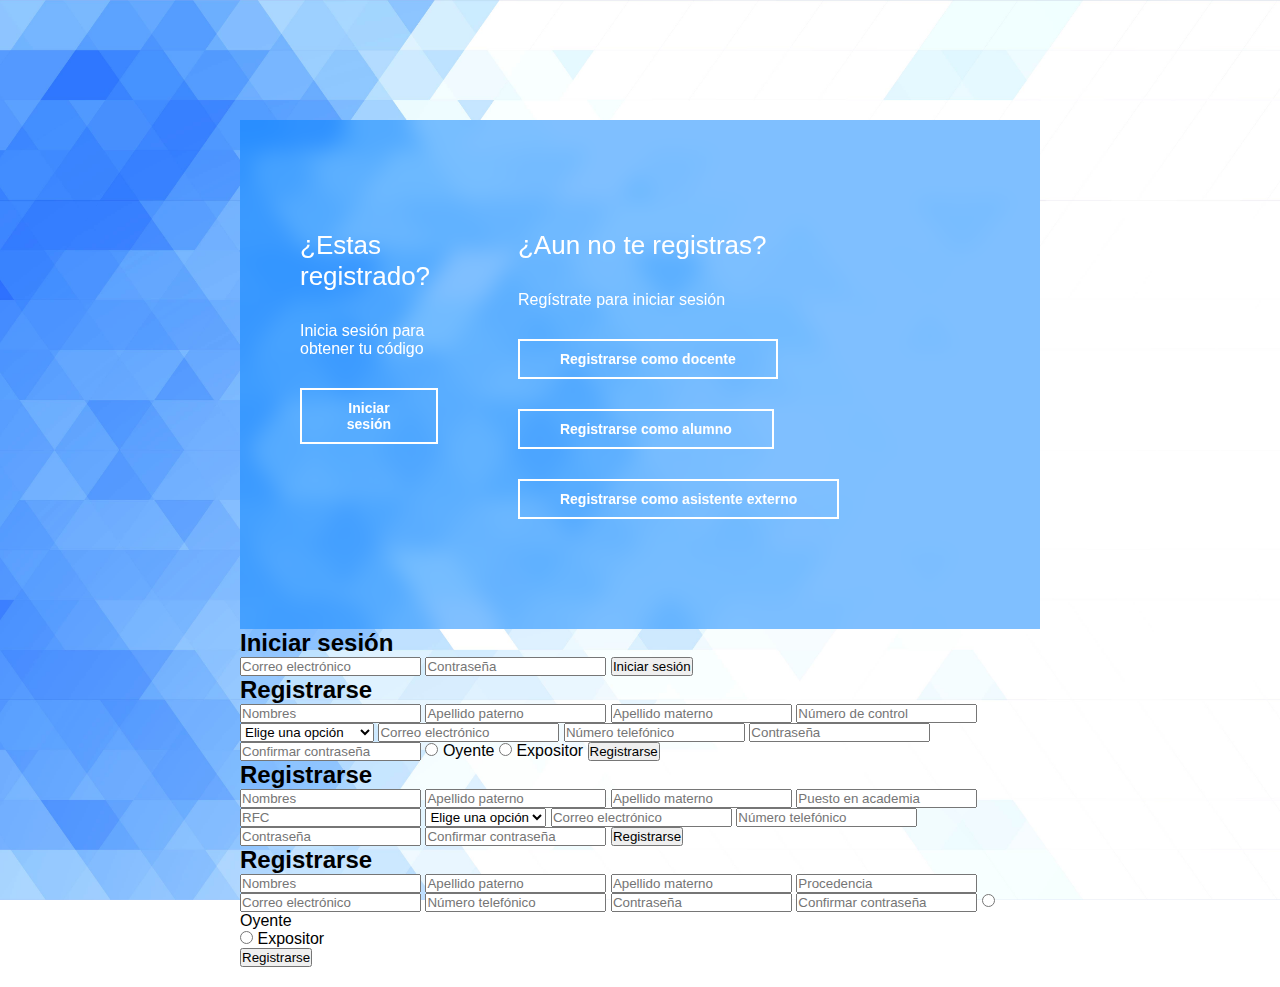
==== index.html @ 19b209de "Inicio de proyecto" ====
<!DOCTYPE html>
<html>
  <head>
    <meta charset="utf-8" />
    <meta name="viewport" content="width=device-width, initial-scale=1" />
    <title>Login - Exposistemas</title>
    <link rel="stylesheet" href="assets/css/estilos.css" />
  </head>
 
  <!-- Script para que acepte solo letras en los campos de texto-->
  <script>
    function soloLetras(e) {
      var key = e.keyCode || e.which,
        tecla = String.fromCharCode(key).toLowerCase(),
        letras = " áéíóúabcdefghijklmnñopqrstuvwxyz",
        especiales = [8, 37, 39, 46],
        tecla_especial = false;
  
      for (var i in especiales) {
        if (key == especiales[i]) {
          tecla_especial = true;
          break;
        }
      }
  
      if (letras.indexOf(tecla) == -1 && !tecla_especial) {
        return false;
      }
    }
  </script>
  <body>
    <main>

      <div class="contenedor_general">
        <div class="limite">
        <div class="limite_login">
          <!-- Limite de la caja posterior parte del login-->
          <h3>¿Estas registrado?</h3>
          <p>Inicia sesión para obtener tu código</p>
          <button id="btn_login">Iniciar sesión</button>
        </div>

        <div class="limite_registro">
          <!-- Limite de la caja posterior parte del registro-->
          <h3>¿Aun no te registras?</h3>
          <p>Regístrate para iniciar sesión</p>
          <button id="btn_login">Registrarse como docente</button>
          <button id="btn_login">Registrarse como alumno</button>
          <button id="btn_login">Registrarse como asistente externo</button>
        </div>
      </div>

      <div class="contenedor_formularios">

        <form action="" class="formulario_login">
            <h2>Iniciar sesión</h2>
            <input type="text" placeholder="Correo electrónico" />
            <input type="password" placeholder="Contraseña" />
            <button>Iniciar sesión</button>
        </form>

        <form action="" class="formulario_registro_alumnos">
            <h2>Registrarse</h2>
            <!--Recoleccion de datos de alumnos-->
            <input type="text" placeholder="Nombres" onkeypress="return soloLetras(event)"  requiered/>
            <input type="text" placeholder="Apellido paterno" onkeypress="return soloLetras(event)" required/>
            <input type="text" placeholder="Apellido materno" onkeypress="return soloLetras(event)" required/>
            <input type="text" placeholder="Número de control" minlength="10" maxlength="10" required/>
            <select name="semestre" required>
                <option value="">Elige una opción</option>
                <option value="1">Primer semestre</option>
                <option value="2">Segundo semestre</option>
                <option value="3">Tercer semestre</option>
                <option value="4">Cuarto semestre</option>
                <option value="5">Quinto semestre</option>
                <option value="6">Sexto semestre</option>
                <option value="7">Septimo semestre</option>
                <option value="8">Octavo semestre</option>
              </select>
            <input type="email" placeholder="Correo electrónico" required/>
            <input type="text" placeholder="Número telefónico" minlength="10" maxlength="10" onkeypress="return event.charCode>=48 && event.charCode<=57" required/>
            <!-- La funcion usada en on key arriba es para evitar letras en el numero telefonico-->
            <input type="password" placeholder="Contraseña" />
            <input type="password" placeholder="Confirmar contraseña" />
            <!--botones de radio para determinar si se es ponente u oyente-->
            <input type="radio" name="status" value="oyente" id="oyente"> <label for="interesado">Oyente</label> 
            <input type="radio" name="status" value="expositor" id="expositor"> <label for="indeciso">Expositor</label> 
            <button type="submit">Registrarse</button>            
        </form>

        <form action="" class="formulario_registro_docentes">
          <h2>Registrarse</h2>
          <!--Recoleccion de datos de docentes-->
          <input type="text" placeholder="Nombres" onkeypress="return soloLetras(event)"  requiered/>
          <input type="text" placeholder="Apellido paterno" onkeypress="return soloLetras(event)" required/>
          <input type="text" placeholder="Apellido materno" onkeypress="return soloLetras(event)" required/>
          <input type="text" placeholder="Puesto en academia" onkeypress="return soloLetras(event)" required/>
          <input type="text" placeholder="RFC" minlength="13" maxlength="13" required/>
          <select name="grado" required>
              <option value="">Elige una opción</option>
              <option value="1">Ingeniero/a</option>
              <option value="2">Maestro/a</option>
              <option value="3">Doctor/a</option>
            </select>
          <input type="email" placeholder="Correo electrónico" required/>
          <input type="text" placeholder="Número telefónico" minlength="10" maxlength="10" onkeypress="return event.charCode>=48 && event.charCode<=57" required/>
          <!-- La funcion usada en on key arriba es para evitar letras en el numero telefonico-->
          <input type="password" placeholder="Contraseña" />
          <input type="password" placeholder="Confirmar contraseña" />          
          <button type="submit">Registrarse</button>
          
      </form>

      <form action="" class="formulario_registro_externos">
        <h2>Registrarse</h2>
        <!--Recoleccion de datos de personas externas-->
        <input type="text" placeholder="Nombres" onkeypress="return soloLetras(event)"  requiered/>
        <input type="text" placeholder="Apellido paterno" onkeypress="return soloLetras(event)" required/>
        <input type="text" placeholder="Apellido materno" onkeypress="return soloLetras(event)" required/>
        <input type="text" placeholder="Procedencia" onkeypress="return soloLetras(event)" required/>        
        <input type="email" placeholder="Correo electrónico" required/>
        <input type="text" placeholder="Número telefónico" minlength="10" maxlength="10" onkeypress="return event.charCode>=48 && event.charCode<=57" required/>
        <!-- La funcion usada en on key arriba es para evitar letras en el numero telefonico-->
        <input type="password" placeholder="Contraseña" />
        <input type="password" placeholder="Confirmar contraseña" />
        <!--botones de radio para determinar si se es ponente u oyente-->
        <input type="radio" name="status" value="oyente" id="oyente"> <label for="interesado">Oyente</label> 
        <br>
        <input type="radio" name="status" value="expositor" id="expositor"> <label for="indeciso">Expositor</label> 
        <br>
        <button type="submit">Registrarse</button>
        
    </form>

      </div>
    </div>
    </main>
    
  </body>
</html>
---- assets/css/estilos.css ----
*{
    margin: 0;
    padding: 0;
    box-sizing: border-box;
    text-decoration: none;
    font-family: sans-serif;

}
/* Aqui lo que hace es configurar la imagen que se tiene de fondo */
body{
    background-image: url(../images/bg-2.jpg);
    background-size: cover;
    background-repeat: no-repeat;
    background-attachment: fixed;
    background-position: center;
}
/*Se configura el padding para que no este tan */
main{
    width: 100%;
    padding: 20px;
    margin: auto;
    margin-top: 100px;    
}

.contenedor_general{
    width: 100%;
    max-width: 800px;
    margin: auto;
    position: relative;
}

.limite{
    width: 100%;
    padding: 10px 20px;
    display: flex;
    justify-content: center;
    backdrop-filter: blur(10px);
    background-color: rgb(0,128,255,0.5);
}

.limite div{
    margin:100px 40px;
    color: white;
    transition: all 500ms;
}

.limite div p,
.limite div button{
    margin-top: 30px;
}

.limite div h3{
    font-weight: 400;
    font-size: 26px;
}

.limite button{
    padding: 10px 40px;
    border: 2px solid white;
    background: transparent;
    font-size: 14px;
    font-weight: 600;
    cursor: pointer;
    color: white;
    outline: none;
    transform: all 300ms;
}

.limite button:hover{
    background: white;
    color: #46A2FD;
}
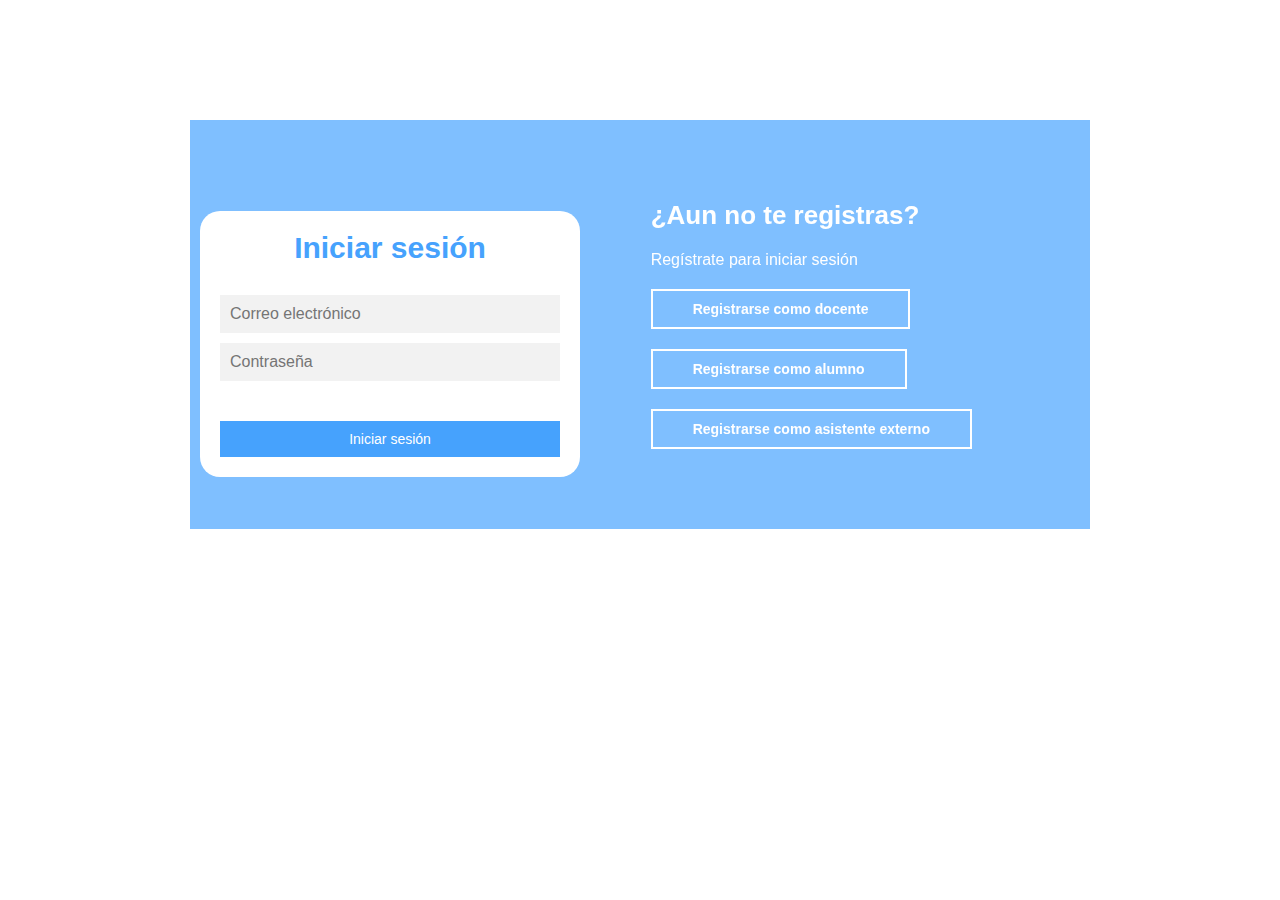
==== commit 1d506890: "Creacion y animacion de login" ====
--- a/index.html
+++ b/index.html
@@ -33,108 +33,128 @@
 
       <div class="contenedor_general">
         <div class="limite">
-        <div class="limite_login">
-          <!-- Limite de la caja posterior parte del login-->
-          <h3>¿Estas registrado?</h3>
-          <p>Inicia sesión para obtener tu código</p>
-          <button id="btn_login">Iniciar sesión</button>
+          <div class="limite_login">
+            <!-- Limite de la caja posterior parte del login-->
+            <h3>¿Estas registrado?</h3>
+            <p>Inicia sesión para obtener tu código</p>
+            <button id="btn_login">Iniciar sesión</button>
+          </div>
+
+          <div class="limite_registro">
+            <!-- Limite de la caja posterior parte del registro-->
+            <h3>¿Aun no te registras?</h3>
+            <p>Regístrate para iniciar sesión</p>
+            <button id="btn_login_do">Registrarse como docente</button><br>
+            <button id="btn_login_al">Registrarse como alumno</button><br>
+            <button id="btn_login_ex">Registrarse como asistente externo</button>
+          </div>
         </div>
 
-        <div class="limite_registro">
-          <!-- Limite de la caja posterior parte del registro-->
-          <h3>¿Aun no te registras?</h3>
-          <p>Regístrate para iniciar sesión</p>
-          <button id="btn_login">Registrarse como docente</button>
-          <button id="btn_login">Registrarse como alumno</button>
-          <button id="btn_login">Registrarse como asistente externo</button>
-        </div>
-      </div>
+        <div class="contenedor_formularios">
 
-      <div class="contenedor_formularios">
+          <form action="" class="formulario_login">
+              <h2>Iniciar sesión</h2>
+              <input type="text" placeholder="Correo electrónico" />
+              <input type="password" placeholder="Contraseña" />
+              <button>Iniciar sesión</button>
+          </form>
 
-        <form action="" class="formulario_login">
-            <h2>Iniciar sesión</h2>
-            <input type="text" placeholder="Correo electrónico" />
-            <input type="password" placeholder="Contraseña" />
-            <button>Iniciar sesión</button>
-        </form>
+          <form action="" class="formulario_registro_alumnos">
+              <h2>Registrarse</h2>
+              <!--Recoleccion de datos de alumnos-->
+              <input type="text" placeholder="Nombres" onkeypress="return soloLetras(event)"  requiered/>
+              <input type="text" placeholder="Apellido paterno" onkeypress="return soloLetras(event)" required/>
+              <input type="text" placeholder="Apellido materno" onkeypress="return soloLetras(event)" required/>
+              <input type="text" placeholder="Número de control" minlength="10" maxlength="10" required/>
+              <select name="semestre" required>
+                  <option value="">Elige una opción</option>
+                  <option value="1">Primer semestre</option>
+                  <option value="2">Segundo semestre</option>
+                  <option value="3">Tercer semestre</option>
+                  <option value="4">Cuarto semestre</option>
+                  <option value="5">Quinto semestre</option>
+                  <option value="6">Sexto semestre</option>
+                  <option value="7">Septimo semestre</option>
+                  <option value="8">Octavo semestre</option>
+              </select>
+              <i></i>
+              <input type="email" placeholder="Correo electrónico" required/>
+              <input type="text" placeholder="Número telefónico" minlength="10" maxlength="10" onkeypress="return event.charCode>=48 && event.charCode<=57" required/>
+              <!-- La funcion usada en on key arriba es para evitar letras en el numero telefonico-->
+              <input type="password" placeholder="Contraseña" />
+              <input type="password" placeholder="Confirmar contraseña" />
+              <!--botones de radio para determinar si se es ponente u oyente-->
+              <div class="opciones-radio">
+                <div class="form-group">
+                  <span class="opcion-radio">
+                    <input type="radio" name="status" value="oyente" id="oyente"> 
+                    <label for="interesado">Oyente</label> 
+                  </span>
+                  <span class="opcion-radio">
+                    <input type="radio" name="status" value="expositor" id="expositor"> 
+                    <label for="indeciso">Expositor</label> 
+                  </span>
+                </div>
+              </div>
+              <button type="submit">Registrarse</button>            
+          </form>
 
-        <form action="" class="formulario_registro_alumnos">
+          <form action="" class="formulario_registro_docentes">
             <h2>Registrarse</h2>
-            <!--Recoleccion de datos de alumnos-->
+            <!--Recoleccion de datos de docentes-->
             <input type="text" placeholder="Nombres" onkeypress="return soloLetras(event)"  requiered/>
             <input type="text" placeholder="Apellido paterno" onkeypress="return soloLetras(event)" required/>
             <input type="text" placeholder="Apellido materno" onkeypress="return soloLetras(event)" required/>
-            <input type="text" placeholder="Número de control" minlength="10" maxlength="10" required/>
-            <select name="semestre" required>
+            <input type="text" placeholder="Puesto en academia" onkeypress="return soloLetras(event)" required/>
+            <input type="text" placeholder="RFC" minlength="13" maxlength="13" required/>
+            <select name="grado" required>
                 <option value="">Elige una opción</option>
-                <option value="1">Primer semestre</option>
-                <option value="2">Segundo semestre</option>
-                <option value="3">Tercer semestre</option>
-                <option value="4">Cuarto semestre</option>
-                <option value="5">Quinto semestre</option>
-                <option value="6">Sexto semestre</option>
-                <option value="7">Septimo semestre</option>
-                <option value="8">Octavo semestre</option>
+                <option value="1">Ingeniero/a</option>
+                <option value="2">Maestro/a</option>
+                <option value="3">Doctor/a</option>
               </select>
             <input type="email" placeholder="Correo electrónico" required/>
             <input type="text" placeholder="Número telefónico" minlength="10" maxlength="10" onkeypress="return event.charCode>=48 && event.charCode<=57" required/>
             <!-- La funcion usada en on key arriba es para evitar letras en el numero telefonico-->
             <input type="password" placeholder="Contraseña" />
-            <input type="password" placeholder="Confirmar contraseña" />
-            <!--botones de radio para determinar si se es ponente u oyente-->
-            <input type="radio" name="status" value="oyente" id="oyente"> <label for="interesado">Oyente</label> 
-            <input type="radio" name="status" value="expositor" id="expositor"> <label for="indeciso">Expositor</label> 
-            <button type="submit">Registrarse</button>            
+            <input type="password" placeholder="Confirmar contraseña" />          
+            <button type="submit">Registrarse</button>
+            
         </form>
 
-        <form action="" class="formulario_registro_docentes">
+        <form action="" class="formulario_registro_externos">
           <h2>Registrarse</h2>
-          <!--Recoleccion de datos de docentes-->
+          <!--Recoleccion de datos de personas externas-->
           <input type="text" placeholder="Nombres" onkeypress="return soloLetras(event)"  requiered/>
           <input type="text" placeholder="Apellido paterno" onkeypress="return soloLetras(event)" required/>
           <input type="text" placeholder="Apellido materno" onkeypress="return soloLetras(event)" required/>
-          <input type="text" placeholder="Puesto en academia" onkeypress="return soloLetras(event)" required/>
-          <input type="text" placeholder="RFC" minlength="13" maxlength="13" required/>
-          <select name="grado" required>
-              <option value="">Elige una opción</option>
-              <option value="1">Ingeniero/a</option>
-              <option value="2">Maestro/a</option>
-              <option value="3">Doctor/a</option>
-            </select>
+          <input type="text" placeholder="Procedencia" onkeypress="return soloLetras(event)" required/>        
           <input type="email" placeholder="Correo electrónico" required/>
           <input type="text" placeholder="Número telefónico" minlength="10" maxlength="10" onkeypress="return event.charCode>=48 && event.charCode<=57" required/>
           <!-- La funcion usada en on key arriba es para evitar letras en el numero telefonico-->
           <input type="password" placeholder="Contraseña" />
-          <input type="password" placeholder="Confirmar contraseña" />          
+          <input type="password" placeholder="Confirmar contraseña" />
+          <!--botones de radio para determinar si se es ponente u oyente-->
+          <div class="opciones-radio">
+            <div class="form-group">
+              <span class="opcion-radio">
+                <input type="radio" name="status" value="oyente" id="oyente"> 
+                <label for="interesado">Oyente</label> 
+              </span>
+              <span class="opcion-radio">
+                <input type="radio" name="status" value="expositor" id="expositor"> 
+                <label for="indeciso">Expositor</label> 
+              </span>
+            </div>
+          </div> 
           <button type="submit">Registrarse</button>
           
-      </form>
-
-      <form action="" class="formulario_registro_externos">
-        <h2>Registrarse</h2>
-        <!--Recoleccion de datos de personas externas-->
-        <input type="text" placeholder="Nombres" onkeypress="return soloLetras(event)"  requiered/>
-        <input type="text" placeholder="Apellido paterno" onkeypress="return soloLetras(event)" required/>
-        <input type="text" placeholder="Apellido materno" onkeypress="return soloLetras(event)" required/>
-        <input type="text" placeholder="Procedencia" onkeypress="return soloLetras(event)" required/>        
-        <input type="email" placeholder="Correo electrónico" required/>
-        <input type="text" placeholder="Número telefónico" minlength="10" maxlength="10" onkeypress="return event.charCode>=48 && event.charCode<=57" required/>
-        <!-- La funcion usada en on key arriba es para evitar letras en el numero telefonico-->
-        <input type="password" placeholder="Contraseña" />
-        <input type="password" placeholder="Confirmar contraseña" />
-        <!--botones de radio para determinar si se es ponente u oyente-->
-        <input type="radio" name="status" value="oyente" id="oyente"> <label for="interesado">Oyente</label> 
-        <br>
-        <input type="radio" name="status" value="expositor" id="expositor"> <label for="indeciso">Expositor</label> 
-        <br>
-        <button type="submit">Registrarse</button>
-        
-    </form>
+        </form>
 
       </div>
     </div>
     </main>
+    <script src="assets/js/script.js"></script>
     
   </body>
 </html>
--- a/assets/css/estilos.css
+++ b/assets/css/estilos.css
@@ -8,66 +8,228 @@
 }
 /* Aqui lo que hace es configurar la imagen que se tiene de fondo */
 body{
-    background-image: url(../images/bg-2.jpg);
+    background-image: url(../images/bg-1.jpg);
     background-size: cover;
     background-repeat: no-repeat;
     background-attachment: fixed;
     background-position: center;
 }
-/*Se configura el padding para que no este tan */
+/*Se configura el padding para que no este tan arriba y un margen automatico para responsive*/
 main{
     width: 100%;
     padding: 20px;
     margin: auto;
     margin-top: 100px;    
 }
-
+/*Se crean los aspectos que tiene el contenedor general que almacena todo lo demas */
 .contenedor_general{
     width: 100%;
-    max-width: 800px;
+    max-width: 900px;
+
     margin: auto;
     position: relative;
 }
 
 .limite{
     width: 100%;
-    padding: 10px 20px;
+    padding-top: 200px 20px;
     display: flex;
+    align-items: center;
     justify-content: center;
     backdrop-filter: blur(10px);
     background-color: rgb(0,128,255,0.5);
 }
-
+.limite_login{
+    padding: 5px 5px;
+}
+.limite_registro{
+    padding: 30px 20px;
+}
+/*Se le da un formato general a los divs que estan en la clase limite en este caso un margen tanto superior como de la parte izquierda*/
 .limite div{
-    margin:100px 40px;
+    margin:50px 40px;
     color: white;
     transition: all 500ms;
 }
-
+/*Se le da un formato general a los divs y botones, en este caso un margen en la parte superior de ellos para que esten mas separados*/
 .limite div p,
 .limite div button{
-    margin-top: 30px;
-}
-
+    margin-top: 20px;
+}
+/* establece el grosor de la letra y el tamaño que tiene*/
 .limite div h3{
-    font-weight: 400;
+    font-weight: 600;
     font-size: 26px;
 }
-
+/*Propiedades del botton, en este caso un borde, se le quita el fondo, se configura la fuente  y tamaño y color, transform agrega una pequeña animacion*/
 .limite button{
     padding: 10px 40px;
     border: 2px solid white;
     background: transparent;
     font-size: 14px;
-    font-weight: 600;
+    font-weight: 800;
     cursor: pointer;
     color: white;
     outline: none;
     transform: all 300ms;
 }
-
+/*cuando se pone el mouse sobre el boton cambia de color*/
 .limite button:hover{
     background: white;
     color: #46A2FD;
 }
 
+/*Formularios*/
+.contenedor_formularios{
+    display: flex;
+    align-items: center;
+    width:100%;
+    max-width: 380px;
+    position: relative;
+    top: -185px;
+    left:10px;
+    /*Esta parte del codigo hace una bonita animacion de desplazamiento*/
+    transition: left 500ms cubic-bezier(0.175,0.885,0.32,1.275);
+}
+.contenedor_formularios form{
+    width: 100%;
+    padding: 20px 20px;
+    background: #fff;
+   border-radius: 20px;
+    position: absolute;
+}
+/*Codigo para personalizar los botones de radio*/
+
+.opcion-radio input[type=radio] {
+    position: absolute;
+    opacity: 0;
+}
+.opcion-radio input[type=radio] + label:before {
+    content: '';
+    background: #F4F5F8;
+    border-radius: 100%;
+    border: 1px solid #a6aec6;
+    display: inline-block;
+    width: 1.4em;
+    height: 1.4em;
+    position: relative;
+    top: -.2em;
+    margin-right: .5em;
+    vertical-align: top;
+    cursor: pointer;
+    text-align: center;
+    -webkit-transition: all 250ms ease;
+    transition: all 250ms ease;
+    display: inline-block;
+    vertical-align: middle;
+}
+.opcion-radio input[type=radio]:checked + label:before {
+    background-color: #8879FF;
+    box-shadow: inset 0 0 0 4px #F4F5F8;
+}
+.opcion-radio label {
+    display: inline-block;
+    vertical-align: middle;
+    line-height: 32px;
+}
+/*Codigo para personalizar el select */
+.contenedor_formularios select{
+	appearance: none;
+	-webkit-appearance: none;
+	-moz-appearance: none;
+}
+.contenedor_formularios::-ms-expand {
+    display: none;
+}
+.contenedor_formularios select{
+    margin-top: 10px;
+	display: inline-block;
+	width: 100%;
+	cursor: pointer;
+  	padding: 7px 10px;
+  	height: 42px;
+  	outline: 0; 
+  	border: 0;
+	border-radius: 0;
+	background: #f0f0f0;
+	color: #7b7b7b;
+	font-size: 1em;
+	color: #999;
+	font-family: 
+	'Quicksand', sans-serif;
+	border:2px solid rgba(0,0,0,0.2);
+    border-radius: 12px;
+    position: relative;
+    transition: all 0.25s ease;
+}
+ 
+
+/*Me lo robe de por ahi*/
+.contenedor_formularios form h2{
+    font-size: 30px;
+    text-align: center;
+    margin-bottom: 20px;
+    color: #46a2fd;
+}
+.contenedor_formularios form input{
+    width:100%;
+    margin-top: 10px;
+    padding: 10px;
+    border: none;
+    background: #f2f2f2;
+    font-size: 16px;
+    outline: none;
+}
+
+.contenedor_formularios form button{
+    width: 100%;
+    margin-top: 40px;
+    padding: 10px 40px;
+    border: none;
+    background: #46a2fd;
+    font-size: 14px;
+    outline: none;
+    color: #fff;
+    cursor: pointer;
+    transition: all 300ms;
+}
+
+.formulario_login{
+    opacity: 1;
+    display: block;
+}
+.formulario_registro_alumnos{
+    display:none;
+}
+.formulario_registro_docentes{
+    display:none;
+}
+.formulario_registro_externos{
+    display:none;
+}
+
+/*Diseño para responsive*/
+
+@media screen and (max-width: 850px){
+    main{
+        margin-top: 50px;
+    }
+    .limite{
+        max-width: 350px;
+        height:300px;
+        flex-direction: column;
+        margin:auto;
+    }
+    .limite div{
+        margin: 0px;
+        position: absolute;
+    }
+    .contenedor_formularios{
+        top: -10px;
+        left:-5px;
+        margin:auto;
+    }
+    .contenedor_formularios form{
+        position:relative;
+    }
+}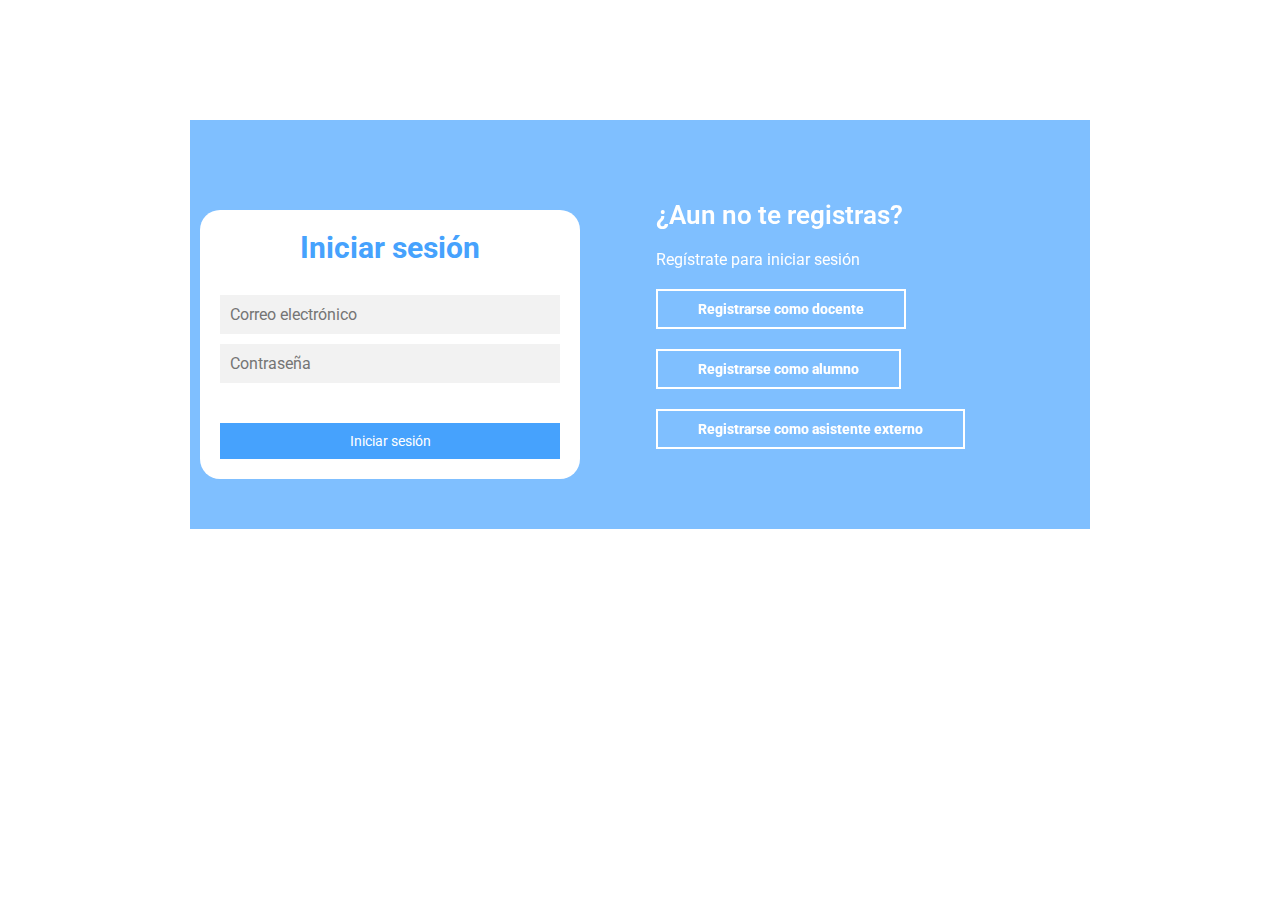
==== commit f166c3ec: "Se termino todo lo de diseño  faltan validaciones" ====
--- a/index.html
+++ b/index.html
@@ -4,7 +4,11 @@
     <meta charset="utf-8" />
     <meta name="viewport" content="width=device-width, initial-scale=1" />
     <title>Login - Exposistemas</title>
+    <link rel="preconnect" href="https://fonts.googleapis.com">
+    <link rel="preconnect" href="https://fonts.gstatic.com" crossorigin>
+    <link href="https://fonts.googleapis.com/css2?family=Roboto:ital,wght@0,100;0,300;0,400;0,500;0,700;0,900;1,100;1,300;1,400;1,500;1,700;1,900&display=swap" rel="stylesheet"> 
     <link rel="stylesheet" href="assets/css/estilos.css" />
+
   </head>
  
   <!-- Script para que acepte solo letras en los campos de texto-->
@@ -65,7 +69,7 @@
               <input type="text" placeholder="Nombres" onkeypress="return soloLetras(event)"  requiered/>
               <input type="text" placeholder="Apellido paterno" onkeypress="return soloLetras(event)" required/>
               <input type="text" placeholder="Apellido materno" onkeypress="return soloLetras(event)" required/>
-              <input type="text" placeholder="Número de control" minlength="10" maxlength="10" required/>
+              <input type="text" placeholder="Número de control" minlength="10" maxlength="10" onkeypress="return check(event)" required/>
               <select name="semestre" required>
                   <option value="">Elige una opción</option>
                   <option value="1">Primer semestre</option>
@@ -106,14 +110,14 @@
             <input type="text" placeholder="Apellido paterno" onkeypress="return soloLetras(event)" required/>
             <input type="text" placeholder="Apellido materno" onkeypress="return soloLetras(event)" required/>
             <input type="text" placeholder="Puesto en academia" onkeypress="return soloLetras(event)" required/>
-            <input type="text" placeholder="RFC" minlength="13" maxlength="13" required/>
+            <input type="text" placeholder="RFC" onkeypress="return check(event)" minlength="13" maxlength="13" required/>
             <select name="grado" required>
                 <option value="">Elige una opción</option>
                 <option value="1">Ingeniero/a</option>
                 <option value="2">Maestro/a</option>
                 <option value="3">Doctor/a</option>
               </select>
-            <input type="email" placeholder="Correo electrónico" required/>
+            <input type="email" placeholder="Correo electrónico" required/><span id="emailOK"></span>
             <input type="text" placeholder="Número telefónico" minlength="10" maxlength="10" onkeypress="return event.charCode>=48 && event.charCode<=57" required/>
             <!-- La funcion usada en on key arriba es para evitar letras en el numero telefonico-->
             <input type="password" placeholder="Contraseña" />
--- a/assets/css/estilos.css
+++ b/assets/css/estilos.css
@@ -3,7 +3,7 @@
     padding: 0;
     box-sizing: border-box;
     text-decoration: none;
-    font-family: sans-serif;
+    font-family: 'Roboto', sans-serif;
 
 }
 /* Aqui lo que hace es configurar la imagen que se tiene de fondo */
